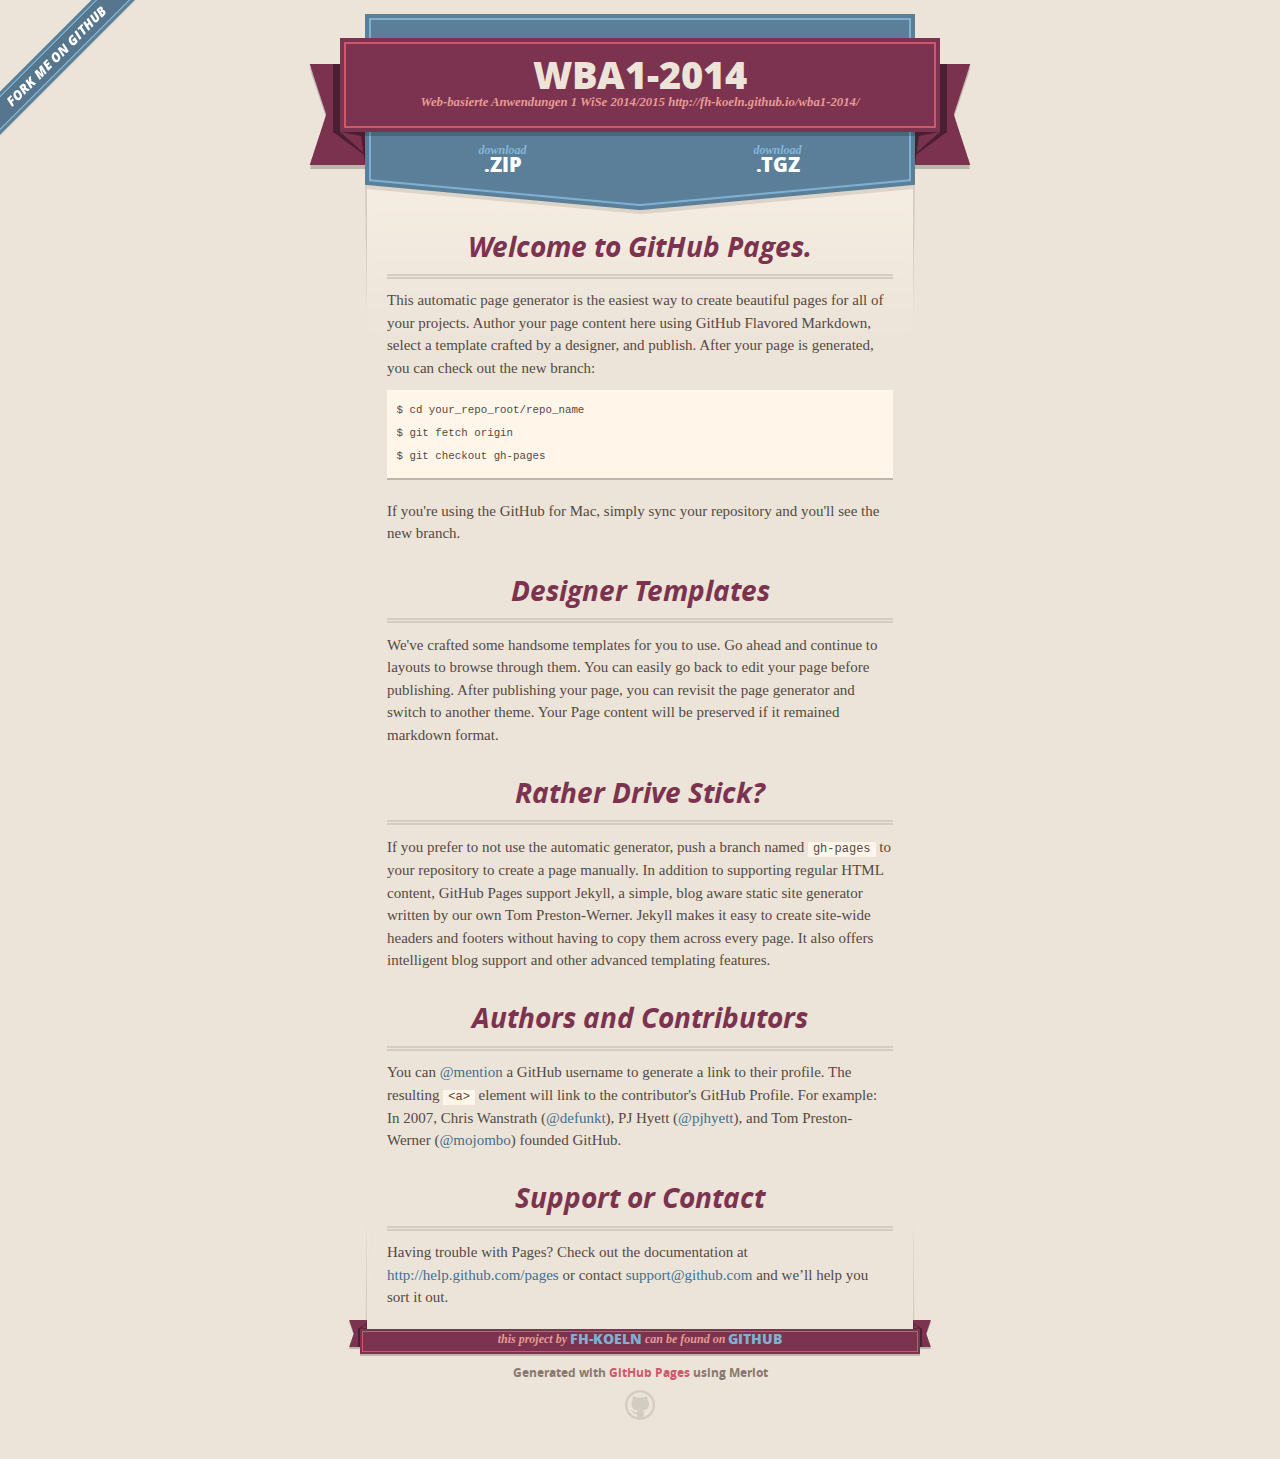
==== index.html @ 9660f743 "Create gh-pages branch via GitHub" ====
<!DOCTYPE html>
<html>
  <head>
    <meta charset='utf-8'>
    <meta http-equiv="X-UA-Compatible" content="chrome=1">
    <meta name="viewport" content="width=640">

    <link rel="stylesheet" href="stylesheets/core.css" media="screen">
    <link rel="stylesheet" href="stylesheets/mobile.css" media="handheld, only screen and (max-device-width:640px)">
    <link rel="stylesheet" href="stylesheets/pygment_trac.css">

    <script type="text/javascript" src="javascripts/modernizr.js"></script>
    <script type="text/javascript" src="https://ajax.googleapis.com/ajax/libs/jquery/1.7.1/jquery.min.js"></script>
    <script type="text/javascript" src="javascripts/headsmart.min.js"></script>
    <script type="text/javascript">
      $(document).ready(function () {
        $('#main_content').headsmart()
      })
    </script>
    <title>Wba1-2014 by fh-koeln</title>
  </head>

  <body>
    <a id="forkme_banner" href="https://github.com/fh-koeln/wba1-2014">View on GitHub</a>
    <div class="shell">

      <header>
        <span class="ribbon-outer">
          <span class="ribbon-inner">
            <h1>Wba1-2014</h1>
            <h2>Web-basierte Anwendungen 1 WiSe 2014/2015  http://fh-koeln.github.io/wba1-2014/  </h2>
          </span>
          <span class="left-tail"></span>
          <span class="right-tail"></span>
        </span>
      </header>

      <section id="downloads">
        <span class="inner">
          <a href="https://github.com/fh-koeln/wba1-2014/zipball/master" class="zip"><em>download</em> .ZIP</a><a href="https://github.com/fh-koeln/wba1-2014/tarball/master" class="tgz"><em>download</em> .TGZ</a>
        </span>
      </section>


      <span class="banner-fix"></span>


      <section id="main_content">
        <h3>
<a name="welcome-to-github-pages" class="anchor" href="#welcome-to-github-pages"><span class="octicon octicon-link"></span></a>Welcome to GitHub Pages.</h3>

<p>This automatic page generator is the easiest way to create beautiful pages for all of your projects. Author your page content here using GitHub Flavored Markdown, select a template crafted by a designer, and publish. After your page is generated, you can check out the new branch:</p>

<pre><code>$ cd your_repo_root/repo_name
$ git fetch origin
$ git checkout gh-pages
</code></pre>

<p>If you're using the GitHub for Mac, simply sync your repository and you'll see the new branch.</p>

<h3>
<a name="designer-templates" class="anchor" href="#designer-templates"><span class="octicon octicon-link"></span></a>Designer Templates</h3>

<p>We've crafted some handsome templates for you to use. Go ahead and continue to layouts to browse through them. You can easily go back to edit your page before publishing. After publishing your page, you can revisit the page generator and switch to another theme. Your Page content will be preserved if it remained markdown format.</p>

<h3>
<a name="rather-drive-stick" class="anchor" href="#rather-drive-stick"><span class="octicon octicon-link"></span></a>Rather Drive Stick?</h3>

<p>If you prefer to not use the automatic generator, push a branch named <code>gh-pages</code> to your repository to create a page manually. In addition to supporting regular HTML content, GitHub Pages support Jekyll, a simple, blog aware static site generator written by our own Tom Preston-Werner. Jekyll makes it easy to create site-wide headers and footers without having to copy them across every page. It also offers intelligent blog support and other advanced templating features.</p>

<h3>
<a name="authors-and-contributors" class="anchor" href="#authors-and-contributors"><span class="octicon octicon-link"></span></a>Authors and Contributors</h3>

<p>You can <a href="https://github.com/blog/821" class="user-mention">@mention</a> a GitHub username to generate a link to their profile. The resulting <code>&lt;a&gt;</code> element will link to the contributor's GitHub Profile. For example: In 2007, Chris Wanstrath (<a href="https://github.com/defunkt" class="user-mention">@defunkt</a>), PJ Hyett (<a href="https://github.com/pjhyett" class="user-mention">@pjhyett</a>), and Tom Preston-Werner (<a href="https://github.com/mojombo" class="user-mention">@mojombo</a>) founded GitHub.</p>

<h3>
<a name="support-or-contact" class="anchor" href="#support-or-contact"><span class="octicon octicon-link"></span></a>Support or Contact</h3>

<p>Having trouble with Pages? Check out the documentation at <a href="http://help.github.com/pages">http://help.github.com/pages</a> or contact <a href="mailto:support@github.com">support@github.com</a> and we’ll help you sort it out.</p>
      </section>

      <footer>
        <span class="ribbon-outer">
          <span class="ribbon-inner">
            <p>this project by <a href="https://github.com/fh-koeln">fh-koeln</a> can be found on <a href="https://github.com/fh-koeln/wba1-2014">GitHub</a></p>
          </span>
          <span class="left-tail"></span>
          <span class="right-tail"></span>
        </span>
        <p>Generated with <a href="http://pages.github.com">GitHub Pages</a> using Merlot</p>
        <span class="octocat"></span>
      </footer>

    </div>

    
  </body>
</html>
---- stylesheets/core.css ----
@import url("screen.css");
@import url("non-screen.css") handheld;
@import url("non-screen.css") only screen and (max-device-width:640px);
---- stylesheets/mobile.css ----
/* Generated by Font Squirrel (http://www.fontsquirrel.com) on February 9, 2012 */


@font-face {
  font-family: 'Open Sans';
  src: url('../fonts/opensans-regular-webfont.eot');
  src: url('../fonts/opensans-regular-webfont.eot?#iefix') format('embedded-opentype'),
       url('../fonts/opensans-regular-webfont.woff') format('woff'),
       url('../fonts/opensans-regular-webfont.ttf') format('truetype'),
       url('../fonts/opensans-regular-webfont.svg#OpenSansRegular') format('svg');
  font-weight: normal;
  font-style: normal;
}

@font-face {
  font-family: 'Open Sans';
  src: url('../fonts/opensans-italic-webfont.eot');
  src: url('../fonts/opensans-italic-webfont.eot?#iefix') format('embedded-opentype'),
       url('../fonts/opensans-italic-webfont.woff') format('woff'),
       url('../fonts/opensans-italic-webfont.ttf') format('truetype'),
       url('../fonts/opensans-italic-webfont.svg#OpenSansItalic') format('svg');
  font-weight: normal;
  font-style: italic;
}

@font-face {
  font-family: 'Open Sans';
  src: url('../fonts/opensans-bold-webfont.eot');
  src: url('../fonts/opensans-bold-webfont.eot?#iefix') format('embedded-opentype'),
       url('../fonts/opensans-bold-webfont.woff') format('woff'),
       url('../fonts/opensans-bold-webfont.ttf') format('truetype'),
       url('../fonts/opensans-bold-webfont.svg#OpenSansBold') format('svg');
  font-weight: bold;
  font-style: normal;
}

@font-face {
  font-family: 'Open Sans';
  src: url('../fonts/opensans-bolditalic-webfont.eot');
  src: url('../fonts/opensans-bolditalic-webfont.eot?#iefix') format('embedded-opentype'),
       url('../fonts/opensans-bolditalic-webfont.woff') format('woff'),
       url('../fonts/opensans-bolditalic-webfont.ttf') format('truetype'),
       url('../fonts/opensans-bolditalic-webfont.svg#OpenSansBoldItalic') format('svg');
  font-weight: bold;
  font-style: italic;
}

@font-face {
  font-family: 'Open Sans';
  src: url('../fonts/opensans-extrabold-webfont.eot');
  src: url('../fonts/opensans-extrabold-webfont.eot?#iefix') format('embedded-opentype'),
       url('../fonts/opensans-extrabold-webfont.woff') format('woff'),
       url('../fonts/opensans-extrabold-webfont.ttf') format('truetype'),
       url('../fonts/opensans-extrabold-webfont.svg#OpenSansExtrabold') format('svg');
  font-weight: bolder;
  font-style: normal;
}


/* http://meyerweb.com/eric/tools/css/reset/ 
   v2.0 | 20110126
   License: none (public domain)
*/

html, body, div, span, applet, object, iframe,
h1, h2, h3, h4, h5, h6, p, blockquote, pre,
a, abbr, acronym, address, big, cite, code,
del, dfn, em, img, ins, kbd, q, s, samp,
small, strike, strong, sub, sup, tt, var,
b, u, i, center,
dl, dt, dd, ol, ul, li,
fieldset, form, label, legend,
table, caption, tbody, tfoot, thead, tr, th, td,
article, aside, canvas, details, embed, 
figure, figcaption, footer, header, hgroup, 
menu, nav, output, ruby, section, summary,
time, mark, audio, video {
  margin: 0;
  padding: 0;
  border: 0;
  font-size: 100%;
  font: inherit;
  vertical-align: baseline;
}
/* HTML5 display-role reset for older browsers */
article, aside, details, figcaption, figure, 
footer, header, hgroup, menu, nav, section {
  display: block;
}
body {
  line-height: 1;
}
ol, ul {
  list-style: none;
}
blockquote, q {
  quotes: none;
}
blockquote:before, blockquote:after,
q:before, q:after {
  content: '';
  content: none;
}
table {
  border-collapse: collapse;
  border-spacing: 0;
}

header, footer, section {
  display: block;
  position: relative;
}

/* STYLES */

div.shell {
  display: block;
  width: 640px;
  margin: 0 auto;
}

a#forkme_banner {
  display: none;
}

/* header */

header {
  position: relative;
  z-index: 2;
  margin: 0;
  max-width: 640px;
  top: 51px;
}

header span.ribbon-inner {
  position: relative;
  display: block;
  background-color: #cd596b;
  border: 8px solid #7c334f;
  padding: 6px;
  z-index: 1;
}

header span.left-tail, header span.right-tail {
  position: relative;
  display: block;
  width: 19px;
  height: 10px;
  background: transparent url(../images/ribbon-tail-sprite-2x.png) 0 0 no-repeat;
  position: absolute;
  bottom: -10px;
  z-index: 0;
}

header span.left-tail {
  background-position: 0 0;
  left: 0;
}

header span.right-tail {
  background-position: -19px 0;
  right: 0;
}

header h1 {
  background-color: #7c334f;
  font-size: 2em;
  font-weight: bolder;
  font-style: normal;
  text-transform: uppercase;
  color: #ece4d8;
  text-align: center;
  line-height:1;  
  padding: 14px 20px 0;
}

header h2 {
  background-color: #7c334f;
  font: bold italic .85em/1.5 Georgia, Times, “Times New Roman”, serif;
  color: #e69b95;
  padding-bottom: 14px;
  margin-top: -3px;
  text-align: center;
}

section#downloads {
  position: relative;
  display: block;
  height: 171px;
  width: 602px;
  padding-bottom: 150px;
  margin: 51px auto -250px;
  z-index: 1;
  background: transparent url(../images/shield.png) center 0 no-repeat;
}

section#downloads a {
  display: none;
}

span.banner-fix {
  background: transparent url(../images/shield-fallback.png) center top no-repeat;
  display: block;
  height: 31px;
  position: absolute;
  width: 640px;
  top: 20px;

}

section#main_content {
  z-index: 2;
  padding: 20px 40px 0;
  min-height:185px;
}

/* footer */

footer {
  background: none;
  padding-top: 104px;
  margin: -94px auto 40px;
  max-width:640px;
  text-align: center;
}

footer span.ribbon-outer {
  display: block;
  position: relative;
  border-bottom: 2px solid #bdb6ad;
}

footer span.ribbon-inner {
  position: relative;
  display: block;
  background-color: #cd596b;
  border: 8px solid #7c334f;
  padding: 6px;
  z-index: 1;
}

footer p {
  font-family: 'Open Sans', sans-serif;
  font-weight: bold;
  font-size: .6em;
  color: #8b786f;
}

footer a {
  color: #cd596b;
}

footer span.ribbon-inner p {
  background-color: #7c334f;
  margin: 0;
  color: #e69b95;
  font: bold italic 22px/1 Georgia, Times, “Times New Roman”, serif;
  height: auto;
  line-height: 1.1;
  padding: 20px 0px 10px;
}

footer span.ribbon-inner a {
  display: block;
  position: relative;
  bottom: 0;
  color: #7eb0d2;
  font-family: 'Open Sans', sans-serif;
  text-transform: uppercase;
  font-style: normal;
  font-weight: bolder;
  font-size: 38px;
  padding-bottom: 10px;
}

footer span.ribbon-inner a:hover {
  color: #7eb0d2;
}

footer span.left-tail, footer span.right-tail {
  position: relative;
  display: block;
  width: 23px;
  height: 126px;
  background: transparent url(../images/small-ribbon-tail-sprite-2x.png) 0 0 no-repeat;
  position: absolute;
  top: -126px;
  z-index: 0;
}

footer span.left-tail {
  background-position: 0 0;
  left: 0;
}

footer span.right-tail {
  background-position: -23px 0;
  right: 0;
}

footer span.octocat {
  background: transparent url(../images/octocat-2x.png) 0 0 no-repeat;
  display: block;
  width: 60px;
  height: 60px;
  margin: 20px auto 0;}

/* content */

body {
  background: #ece4d8;
  font: normal normal 30px/1.5 Georgia, Palatino,” Palatino Linotype”, Times, “Times New Roman”, serif;
  color: #544943;
  -webkit-font-smoothing: antialiased;
}

a, a:hover {
  color: #417090;
}

a {
  text-decoration: none;
}

a:hover {
  text-decoration: underline;
}

h1,h2,h3,h4,h5,h6 {
  font-family: 'Open Sans', sans-serif;
  font-weight: bold;
}

p {
  margin: .7em 0 0;
}

strong {
  font-weight: bold;
}

em {
  font-style: italic;
}

ol {
  margin: .7em 0;
  list-style-type: decimal;
  padding-left: 1.35em;
}

ul {
  margin: .7em 0;
  padding-left: 1.35em;
}

ul li {
  padding-left: 20px;
  background: transparent url(../images/chevron-2x.png) left 15px no-repeat;
}

blockquote {
  font-family: 'Open Sans', sans-serif;
  margin: 20px 0;
  color: #8b786f;
  padding-left: 1.35em;
  background: transparent url('../images/blockquote-gfx-2x.png') 0 8px no-repeat;
}

img {
  -webkit-box-shadow: 0px 4px 0px #bdb6ad;
  -moz-box-shadow: 0px 4px 0px #bdb6ad;
  box-shadow: 0px 4px 0px #bdb6ad;
  border: 4px solid #fff6e9;
  max-width: 556px;
}

hr {
  border: none;
  outline: none;
  height: 42px;
  background: transparent url('../images/hr-2x.jpg') center center repeat-x;
  margin: 0 0 20px;
}

code {
  background: #fff6e9;
  font: normal normal .9em/1.7 "Lucida Sans Typewriter", "Lucida Console", Monaco, "Bitstream Vera Sans Mono", monospace;
  padding: 0 5px 1px;
}

pre {
  margin: 10px 0 20px;
  padding: .7em;
  background: #fff6e9;
  border-bottom: 4px solid #bdb6ad;
  font: normal normal .9em/1.7 "Lucida Sans Typewriter", "Lucida Console", Monaco, "Bitstream Vera Sans Mono", monospace;
  overflow: auto;
}

table {
  background: #fff6e9;
  display: table;
  width: 100%;
  border-collapse: separate;
  border-bottom: 4px solid #bdb6ad;
  margin: 10px 0;
}

tr {
  display: table-row;
}

th {
  display: table-cell;
  padding: 2px 10px;
  border: solid #ece4d8;
  border-width: 0 4px 4px 0;
  color: #cd596b;
  font-family: 'Open Sans', sans-serif;
  font-weight: bold;
  font-size: .85em;
}

td {
  display: table-cell;
  padding: 0 .7em;
  border: solid #ece4d8;
  border-width: 0 4px 4px 0;
}

td:last-child, th:last-child {
  border-right: none;
}

tr:last-child td {
  border-bottom: none;
}

dl {
  margin: .7em 0 20px;
}

dt {
  font-family: 'Open Sans', sans-serif;
  font-weight: bold;
}

dd {
  padding-left: 1.35em;
}

dd p:first-child {
  margin-top: 0;
}

/* Content based headers */

#main_content > .header-level-1:first-child,
#main_content > .header-level-2:first-child,
#main_content > .header-level-3:first-child,
#main_content > .header-level-4:first-child,
#main_content > .header-level-5:first-child,
#main_content > .header-level-6:first-child {
  margin-top: 0;
}

.header-level-1 {
  font-size: 1.85em;
  border-bottom: .2em double #d3ccc1;
  color: #7c334f;
  text-align: center;
  font-style: italic;
  margin: 1.1em 0 .38em;
  line-height: 1.2;
  padding-bottom: 10px
}

.header-level-2 {
  font-size: 1.58em;
  color: #7c334f;
  margin: .95em 0 .5em;
  border-bottom: .1em solid #D3CCC1;
  line-height: 1.2;
  padding-bottom: 10px
}

.header-level-3 {
  margin: 20px 0 10px;
  font-size: 1.45em;
}

.header-level-4 {
  margin: .6em 0;
  font-size: 1.2em;
  color: #cd596b;
}

.header-level-5 {
  margin: .7em 0;
  font-size: 1em;
  color: #8b786f;
}

.header-level-6 {
  margin: .8em 0;
  font-size: .85em;
  font-style: italic;
}
---- stylesheets/pygment_trac.css ----
.highlight  { background: #ffffff; }
.highlight .c { color: #999988; font-style: italic } /* Comment */
.highlight .err { color: #a61717; background-color: #e3d2d2 } /* Error */
.highlight .k { font-weight: bold } /* Keyword */
.highlight .o { font-weight: bold } /* Operator */
.highlight .cm { color: #999988; font-style: italic } /* Comment.Multiline */
.highlight .cp { color: #999999; font-weight: bold } /* Comment.Preproc */
.highlight .c1 { color: #999988; font-style: italic } /* Comment.Single */
.highlight .cs { color: #999999; font-weight: bold; font-style: italic } /* Comment.Special */
.highlight .gd { color: #000000; background-color: #ffdddd } /* Generic.Deleted */
.highlight .gd .x { color: #000000; background-color: #ffaaaa } /* Generic.Deleted.Specific */
.highlight .ge { font-style: italic } /* Generic.Emph */
.highlight .gr { color: #aa0000 } /* Generic.Error */
.highlight .gh { color: #999999 } /* Generic.Heading */
.highlight .gi { color: #000000; background-color: #ddffdd } /* Generic.Inserted */
.highlight .gi .x { color: #000000; background-color: #aaffaa } /* Generic.Inserted.Specific */
.highlight .go { color: #888888 } /* Generic.Output */
.highlight .gp { color: #555555 } /* Generic.Prompt */
.highlight .gs { font-weight: bold } /* Generic.Strong */
.highlight .gu { color: #800080; font-weight: bold; } /* Generic.Subheading */
.highlight .gt { color: #aa0000 } /* Generic.Traceback */
.highlight .kc { font-weight: bold } /* Keyword.Constant */
.highlight .kd { font-weight: bold } /* Keyword.Declaration */
.highlight .kn { font-weight: bold } /* Keyword.Namespace */
.highlight .kp { font-weight: bold } /* Keyword.Pseudo */
.highlight .kr { font-weight: bold } /* Keyword.Reserved */
.highlight .kt { color: #445588; font-weight: bold } /* Keyword.Type */
.highlight .m { color: #009999 } /* Literal.Number */
.highlight .s { color: #d14 } /* Literal.String */
.highlight .na { color: #008080 } /* Name.Attribute */
.highlight .nb { color: #0086B3 } /* Name.Builtin */
.highlight .nc { color: #445588; font-weight: bold } /* Name.Class */
.highlight .no { color: #008080 } /* Name.Constant */
.highlight .ni { color: #800080 } /* Name.Entity */
.highlight .ne { color: #990000; font-weight: bold } /* Name.Exception */
.highlight .nf { color: #990000; font-weight: bold } /* Name.Function */
.highlight .nn { color: #555555 } /* Name.Namespace */
.highlight .nt { color: #000080 } /* Name.Tag */
.highlight .nv { color: #008080 } /* Name.Variable */
.highlight .ow { font-weight: bold } /* Operator.Word */
.highlight .w { color: #bbbbbb } /* Text.Whitespace */
.highlight .mf { color: #009999 } /* Literal.Number.Float */
.highlight .mh { color: #009999 } /* Literal.Number.Hex */
.highlight .mi { color: #009999 } /* Literal.Number.Integer */
.highlight .mo { color: #009999 } /* Literal.Number.Oct */
.highlight .sb { color: #d14 } /* Literal.String.Backtick */
.highlight .sc { color: #d14 } /* Literal.String.Char */
.highlight .sd { color: #d14 } /* Literal.String.Doc */
.highlight .s2 { color: #d14 } /* Literal.String.Double */
.highlight .se { color: #d14 } /* Literal.String.Escape */
.highlight .sh { color: #d14 } /* Literal.String.Heredoc */
.highlight .si { color: #d14 } /* Literal.String.Interpol */
.highlight .sx { color: #d14 } /* Literal.String.Other */
.highlight .sr { color: #009926 } /* Literal.String.Regex */
.highlight .s1 { color: #d14 } /* Literal.String.Single */
.highlight .ss { color: #990073 } /* Literal.String.Symbol */
.highlight .bp { color: #999999 } /* Name.Builtin.Pseudo */
.highlight .vc { color: #008080 } /* Name.Variable.Class */
.highlight .vg { color: #008080 } /* Name.Variable.Global */
.highlight .vi { color: #008080 } /* Name.Variable.Instance */
.highlight .il { color: #009999 } /* Literal.Number.Integer.Long */

.type-csharp .highlight .k { color: #0000FF }
.type-csharp .highlight .kt { color: #0000FF }
.type-csharp .highlight .nf { color: #000000; font-weight: normal }
.type-csharp .highlight .nc { color: #2B91AF }
.type-csharp .highlight .nn { color: #000000 }
.type-csharp .highlight .s { color: #A31515 }
.type-csharp .highlight .sc { color: #A31515 }
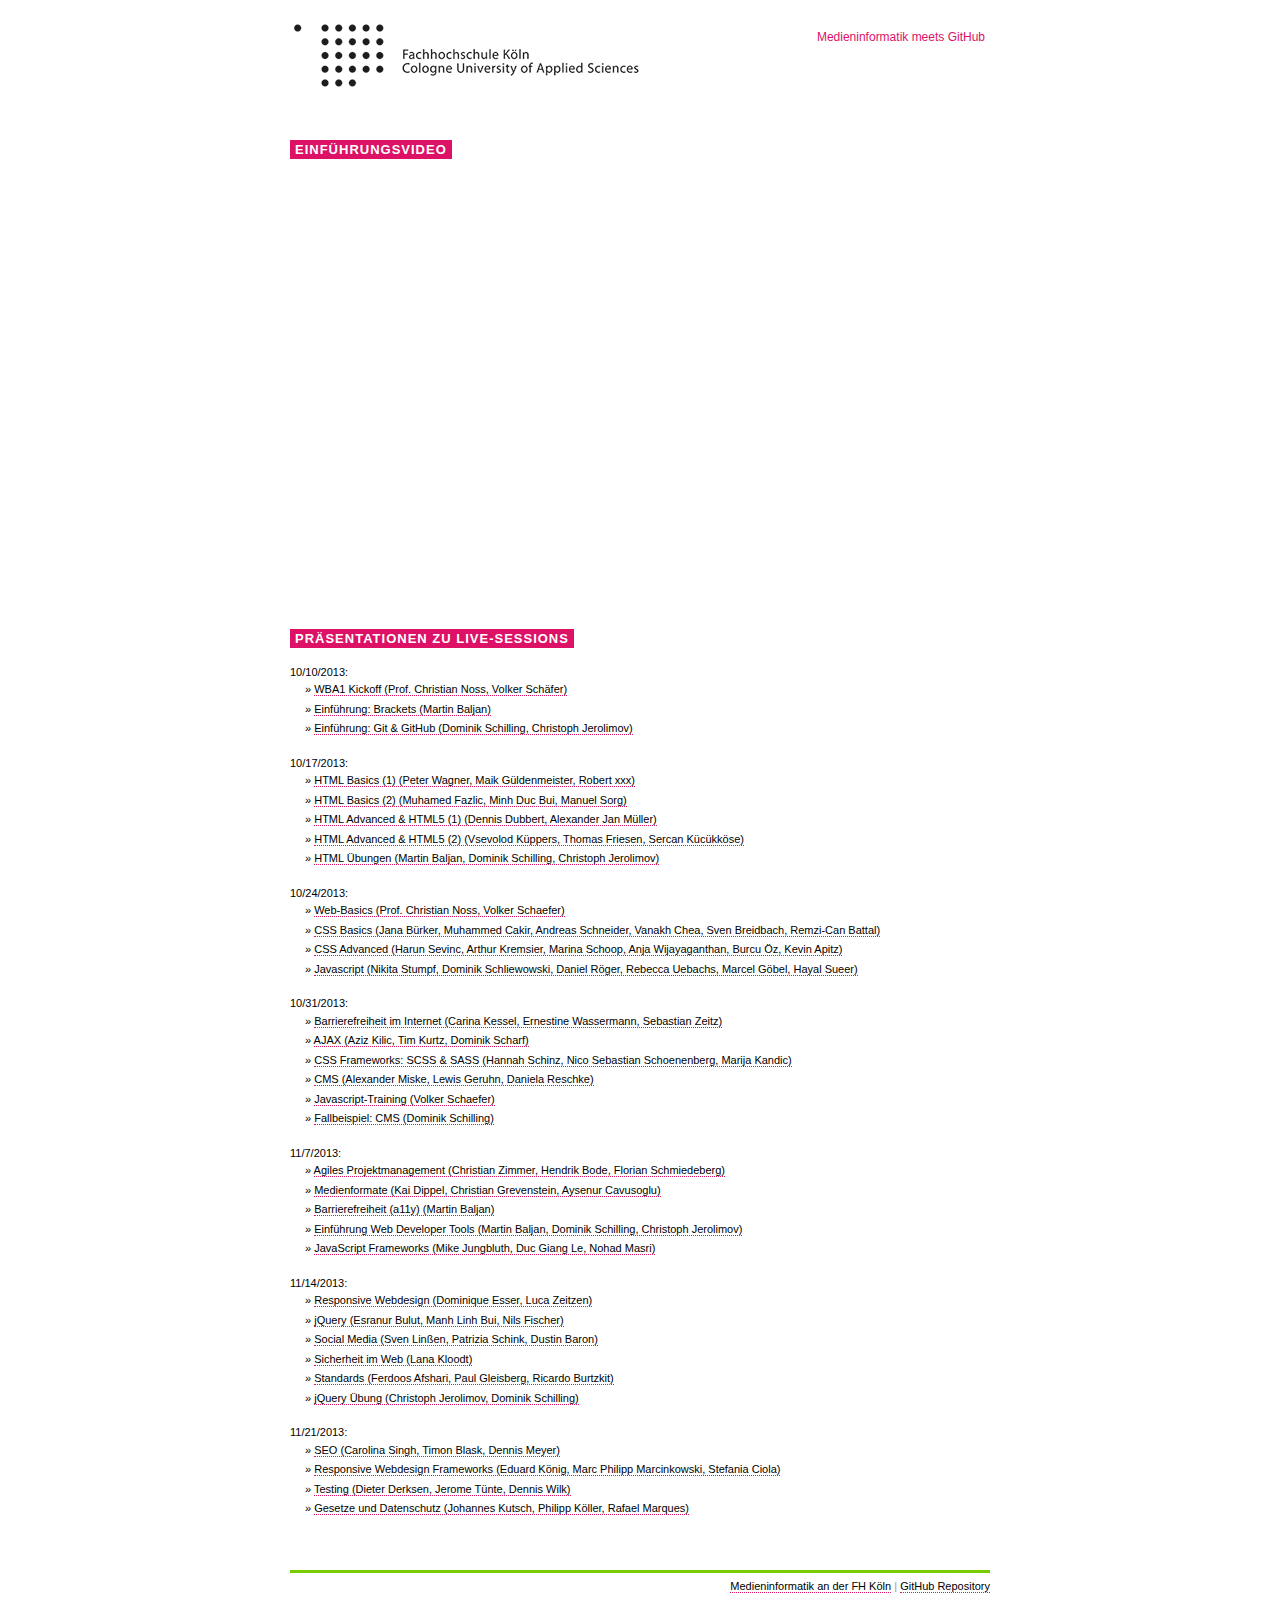
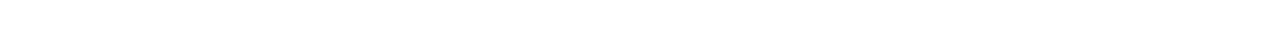
==== commit 9fdf4b99: "add basic files" ====
--- a/index.html
+++ b/index.html
@@ -1,98 +1,32 @@
 <!DOCTYPE html>
-<html>
-  <head>
-    <meta charset='utf-8'>
-    <meta http-equiv="X-UA-Compatible" content="chrome=1">
-    <meta name="viewport" content="width=640">
+<html lang="de">
+	<head>
+		<meta charset="utf-8">
+		<title>Web-basierte Anwendungen 1 WiSe 2013/2014</title>
+		<meta name="description" content="FH Köln: Präsentationen des Studiengangs Medieninformatik WS 13/14 im Fach Web-basierte Anwendungen 1 zu den Themen HTML, CSS, JavaScript, jQuery und Co">
+		<link rel="shortcut icon" href="assets/images/favicon.ico">
+		<link rel="stylesheet" media="all" href="assets/css/style.min.css">
+	</head>
+	<body>
+		<header>
+			<h1>Medieninformatik meets GitHub</h1>
+			<div id="fh-logo"></div>
+		</header>
+		<section id="introduction-video">
+			<h2><span class="pink">Einführungsvideo</span></h2>
+			<iframe width="700" height="400" src="http://www.youtube.com/embed/4KeUaWF3jHQ" frameborder="0" allowfullscreen></iframe>
+		</section>
+		<section id="presentations">
+			<h2><span class="pink">Präsentationen zu Live-Sessions</span></h2>
+			<ol id="presentation-list">
+				<li class="loading">Wird geladen…</li>
+			</ol>
+		</section>
 
-    <link rel="stylesheet" href="stylesheets/core.css" media="screen">
-    <link rel="stylesheet" href="stylesheets/mobile.css" media="handheld, only screen and (max-device-width:640px)">
-    <link rel="stylesheet" href="stylesheets/pygment_trac.css">
-
-    <script type="text/javascript" src="javascripts/modernizr.js"></script>
-    <script type="text/javascript" src="https://ajax.googleapis.com/ajax/libs/jquery/1.7.1/jquery.min.js"></script>
-    <script type="text/javascript" src="javascripts/headsmart.min.js"></script>
-    <script type="text/javascript">
-      $(document).ready(function () {
-        $('#main_content').headsmart()
-      })
-    </script>
-    <title>Wba1-2014 by fh-koeln</title>
-  </head>
-
-  <body>
-    <a id="forkme_banner" href="https://github.com/fh-koeln/wba1-2014">View on GitHub</a>
-    <div class="shell">
-
-      <header>
-        <span class="ribbon-outer">
-          <span class="ribbon-inner">
-            <h1>Wba1-2014</h1>
-            <h2>Web-basierte Anwendungen 1 WiSe 2014/2015  http://fh-koeln.github.io/wba1-2014/  </h2>
-          </span>
-          <span class="left-tail"></span>
-          <span class="right-tail"></span>
-        </span>
-      </header>
-
-      <section id="downloads">
-        <span class="inner">
-          <a href="https://github.com/fh-koeln/wba1-2014/zipball/master" class="zip"><em>download</em> .ZIP</a><a href="https://github.com/fh-koeln/wba1-2014/tarball/master" class="tgz"><em>download</em> .TGZ</a>
-        </span>
-      </section>
-
-
-      <span class="banner-fix"></span>
-
-
-      <section id="main_content">
-        <h3>
-<a name="welcome-to-github-pages" class="anchor" href="#welcome-to-github-pages"><span class="octicon octicon-link"></span></a>Welcome to GitHub Pages.</h3>
-
-<p>This automatic page generator is the easiest way to create beautiful pages for all of your projects. Author your page content here using GitHub Flavored Markdown, select a template crafted by a designer, and publish. After your page is generated, you can check out the new branch:</p>
-
-<pre><code>$ cd your_repo_root/repo_name
-$ git fetch origin
-$ git checkout gh-pages
-</code></pre>
-
-<p>If you're using the GitHub for Mac, simply sync your repository and you'll see the new branch.</p>
-
-<h3>
-<a name="designer-templates" class="anchor" href="#designer-templates"><span class="octicon octicon-link"></span></a>Designer Templates</h3>
-
-<p>We've crafted some handsome templates for you to use. Go ahead and continue to layouts to browse through them. You can easily go back to edit your page before publishing. After publishing your page, you can revisit the page generator and switch to another theme. Your Page content will be preserved if it remained markdown format.</p>
-
-<h3>
-<a name="rather-drive-stick" class="anchor" href="#rather-drive-stick"><span class="octicon octicon-link"></span></a>Rather Drive Stick?</h3>
-
-<p>If you prefer to not use the automatic generator, push a branch named <code>gh-pages</code> to your repository to create a page manually. In addition to supporting regular HTML content, GitHub Pages support Jekyll, a simple, blog aware static site generator written by our own Tom Preston-Werner. Jekyll makes it easy to create site-wide headers and footers without having to copy them across every page. It also offers intelligent blog support and other advanced templating features.</p>
-
-<h3>
-<a name="authors-and-contributors" class="anchor" href="#authors-and-contributors"><span class="octicon octicon-link"></span></a>Authors and Contributors</h3>
-
-<p>You can <a href="https://github.com/blog/821" class="user-mention">@mention</a> a GitHub username to generate a link to their profile. The resulting <code>&lt;a&gt;</code> element will link to the contributor's GitHub Profile. For example: In 2007, Chris Wanstrath (<a href="https://github.com/defunkt" class="user-mention">@defunkt</a>), PJ Hyett (<a href="https://github.com/pjhyett" class="user-mention">@pjhyett</a>), and Tom Preston-Werner (<a href="https://github.com/mojombo" class="user-mention">@mojombo</a>) founded GitHub.</p>
-
-<h3>
-<a name="support-or-contact" class="anchor" href="#support-or-contact"><span class="octicon octicon-link"></span></a>Support or Contact</h3>
-
-<p>Having trouble with Pages? Check out the documentation at <a href="http://help.github.com/pages">http://help.github.com/pages</a> or contact <a href="mailto:support@github.com">support@github.com</a> and we’ll help you sort it out.</p>
-      </section>
-
-      <footer>
-        <span class="ribbon-outer">
-          <span class="ribbon-inner">
-            <p>this project by <a href="https://github.com/fh-koeln">fh-koeln</a> can be found on <a href="https://github.com/fh-koeln/wba1-2014">GitHub</a></p>
-          </span>
-          <span class="left-tail"></span>
-          <span class="right-tail"></span>
-        </span>
-        <p>Generated with <a href="http://pages.github.com">GitHub Pages</a> using Merlot</p>
-        <span class="octocat"></span>
-      </footer>
-
-    </div>
-
-    
-  </body>
+		<footer>
+			<a href="http://www.medieninformatik.fh-koeln.de/">Medieninformatik an der FH Köln</a> | <a href="https://github.com/fh-koeln/">GitHub Repository</a>
+		</footer>
+	</body>
+	<script src="https://ajax.googleapis.com/ajax/libs/jquery/2.0.3/jquery.min.js"></script>
+	<script src="assets/js/script.min.js"></script>
 </html>
--- a/assets/css/style.min.css
+++ b/assets/css/style.min.css
@@ -0,0 +1 @@
+/*! normalize.css v2.0.1 | MIT License | git.io/normalize */article,aside,details,figcaption,figure,footer,header,hgroup,nav,section,summary{display:block}audio,canvas,video{display:inline-block}audio:not([controls]){display:none;height:0}[hidden]{display:none}html{font-family:sans-serif;-webkit-text-size-adjust:100%;-ms-text-size-adjust:100%}body{margin:0}a:focus{outline:thin dotted}a:active,a:hover{outline:0}h1{font-size:2em}abbr[title]{border-bottom:1px dotted}b,strong{font-weight:bold}dfn{font-style:italic}mark{background:#ff0;color:#000}code,kbd,pre,samp{font-family:monospace,serif;font-size:1em}pre{white-space:pre;white-space:pre-wrap;word-wrap:break-word}q{quotes:"\201C" "\201D" "\2018" "\2019"}small{font-size:80%}sub,sup{font-size:75%;line-height:0;position:relative;vertical-align:baseline}sup{top:-0.5em}sub{bottom:-0.25em}img{border:0}svg:not(:root){overflow:hidden}figure{margin:0}fieldset{border:1px solid silver;margin:0 2px;padding:.35em .625em .75em}legend{border:0;padding:0}button,input,select,textarea{font-family:inherit;font-size:100%;margin:0}button,input{line-height:normal}button,html input[type="button"],input[type="reset"],input[type="submit"]{-webkit-appearance:button;cursor:pointer}button[disabled],html input[disabled]{cursor:default}input[type="checkbox"],input[type="radio"]{box-sizing:border-box;padding:0}input[type="search"]{-webkit-appearance:textfield;-moz-box-sizing:content-box;-webkit-box-sizing:content-box;box-sizing:content-box}input[type="search"]::-webkit-search-cancel-button,input[type="search"]::-webkit-search-decoration{-webkit-appearance:none}button::-moz-focus-inner,input::-moz-focus-inner{border:0;padding:0}textarea{overflow:auto;vertical-align:top}table{border-collapse:collapse;border-spacing:0}body{font:11px/1.5 Geneva,Arial,Tahoma,Verdana,sans-serif;max-width:700px;margin:20px auto 0}h1,h2{font-weight:normal}h2{font-size:13px;font-weight:bold;text-transform:uppercase;margin-bottom:15px;letter-spacing:1px}h2 span.pink{color:#fff;background:#d16;padding:2px 5px}a{color:#000;text-decoration:none;border-bottom:1px dotted #d16}a:visited{color:#666}a:hover,a:focus{color:#75bf0d}header div{background:transparent url(../images/fh-logo.png) no-repeat;height:70px;max-width:354px}header h1{float:right;font-size:12px;color:#d16;margin-right:5px}section{margin:50px 0}#presentation-list{padding:0}#presentation-list li{padding:0 0 3px 15px;list-style:none}#presentation-list .presentation:before{content:"\00BB \0020"}#presentation-list .date-section{padding:15px 0 1px 0}#presentation-list .date-section.first{padding:0 0 1px 0}.error{color:red}footer{color:#999;border-top:3px solid #7C0;text-align:right;margin-bottom:30px;padding:5px 0}